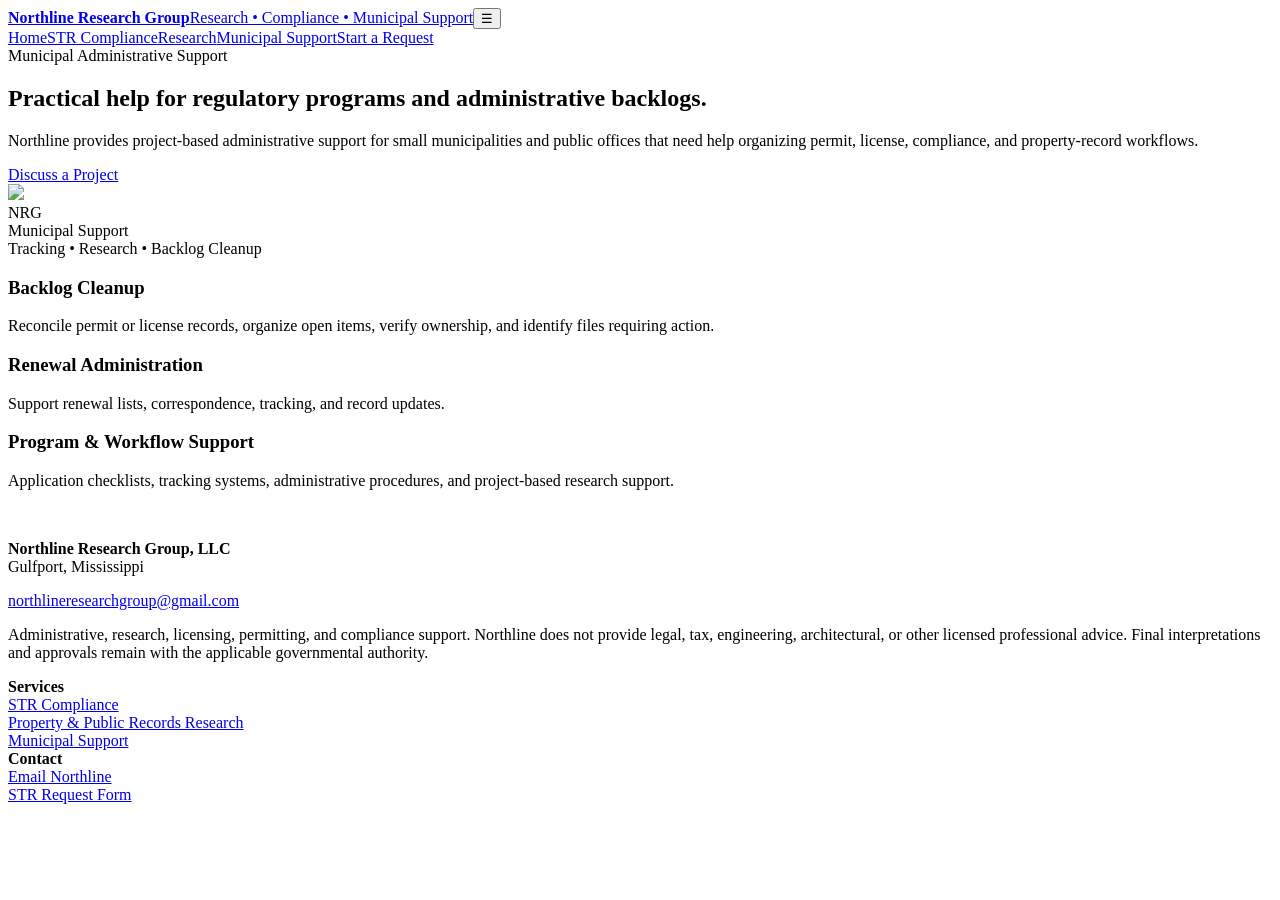
==== municipal.html @ dbb494a9 "Add files via upload" ====
<!doctype html><html lang="en"><head><meta charset="utf-8"><meta name="viewport" content="width=device-width,initial-scale=1"><title>Municipal Administrative Support | Northline Research Group</title><meta name="description" content="Municipal administrative support, backlog cleanup, renewals, and compliance workflows."><link rel="stylesheet" href="assets/styles.css"></head><body><header class="site-header"><div class="container nav"><a class="brand" href="index.html"><img class="brand-mark" src="assets/nrg-lighthouse-compass.svg" alt=""><span class="brand-copy"><strong>Northline Research Group</strong><span>Research • Compliance • Municipal Support</span></span></a><button class="menu-btn" aria-label="Open menu">☰</button><nav class="navlinks"><a href="index.html">Home</a><a href="str-compliance.html">STR Compliance</a><a href="research.html">Research</a><a href="municipal.html">Municipal Support</a><a class="btn" href="str-compliance.html#request">Start a Request</a></nav></div></header><main><section class="hero"><div class="container hero-grid"><div><div class="eyebrow">Municipal Administrative Support</div><h1>Practical help for regulatory programs and administrative backlogs.</h1><p>Northline provides project-based administrative support for small municipalities and public offices that need help organizing permit, license, compliance, and property-record workflows.</p><div class="actions"><a class="btn" href="mailto:northlineresearchgroup@gmail.com?subject=Municipal%20Support%20Inquiry">Discuss a Project</a></div></div><div class="hero-logo-card"><img class="bigmark" src="assets/nrg-lighthouse-compass.svg"><div class="nrg">NRG</div><div class="name">Municipal Support</div><div class="tag">Tracking • Research • Backlog Cleanup</div></div></div></section><section><div class="container"><div class="grid3"><article class="card"><h3>Backlog Cleanup</h3><p>Reconcile permit or license records, organize open items, verify ownership, and identify files requiring action.</p></article><article class="card"><h3>Renewal Administration</h3><p>Support renewal lists, correspondence, tracking, and record updates.</p></article><article class="card"><h3>Program & Workflow Support</h3><p>Application checklists, tracking systems, administrative procedures, and project-based research support.</p></article></div></div></section></main><footer><div class="container footer-grid"><div><img class="footer-mark" src="assets/nrg-lighthouse-compass.svg" alt=""><p><strong>Northline Research Group, LLC</strong><br>Gulfport, Mississippi</p><p><a href="mailto:northlineresearchgroup@gmail.com">northlineresearchgroup@gmail.com</a></p><p class="small">Administrative, research, licensing, permitting, and compliance support. Northline does not provide legal, tax, engineering, architectural, or other licensed professional advice. Final interpretations and approvals remain with the applicable governmental authority.</p></div><div><strong>Services</strong><br><a href="str-compliance.html">STR Compliance</a><br><a href="research.html">Property & Public Records Research</a><br><a href="municipal.html">Municipal Support</a></div><div><strong>Contact</strong><br><a href="mailto:northlineresearchgroup@gmail.com">Email Northline</a><br><a href="str-compliance.html#request">STR Request Form</a></div></div></footer><script src="assets/site.js"></script></body></html>
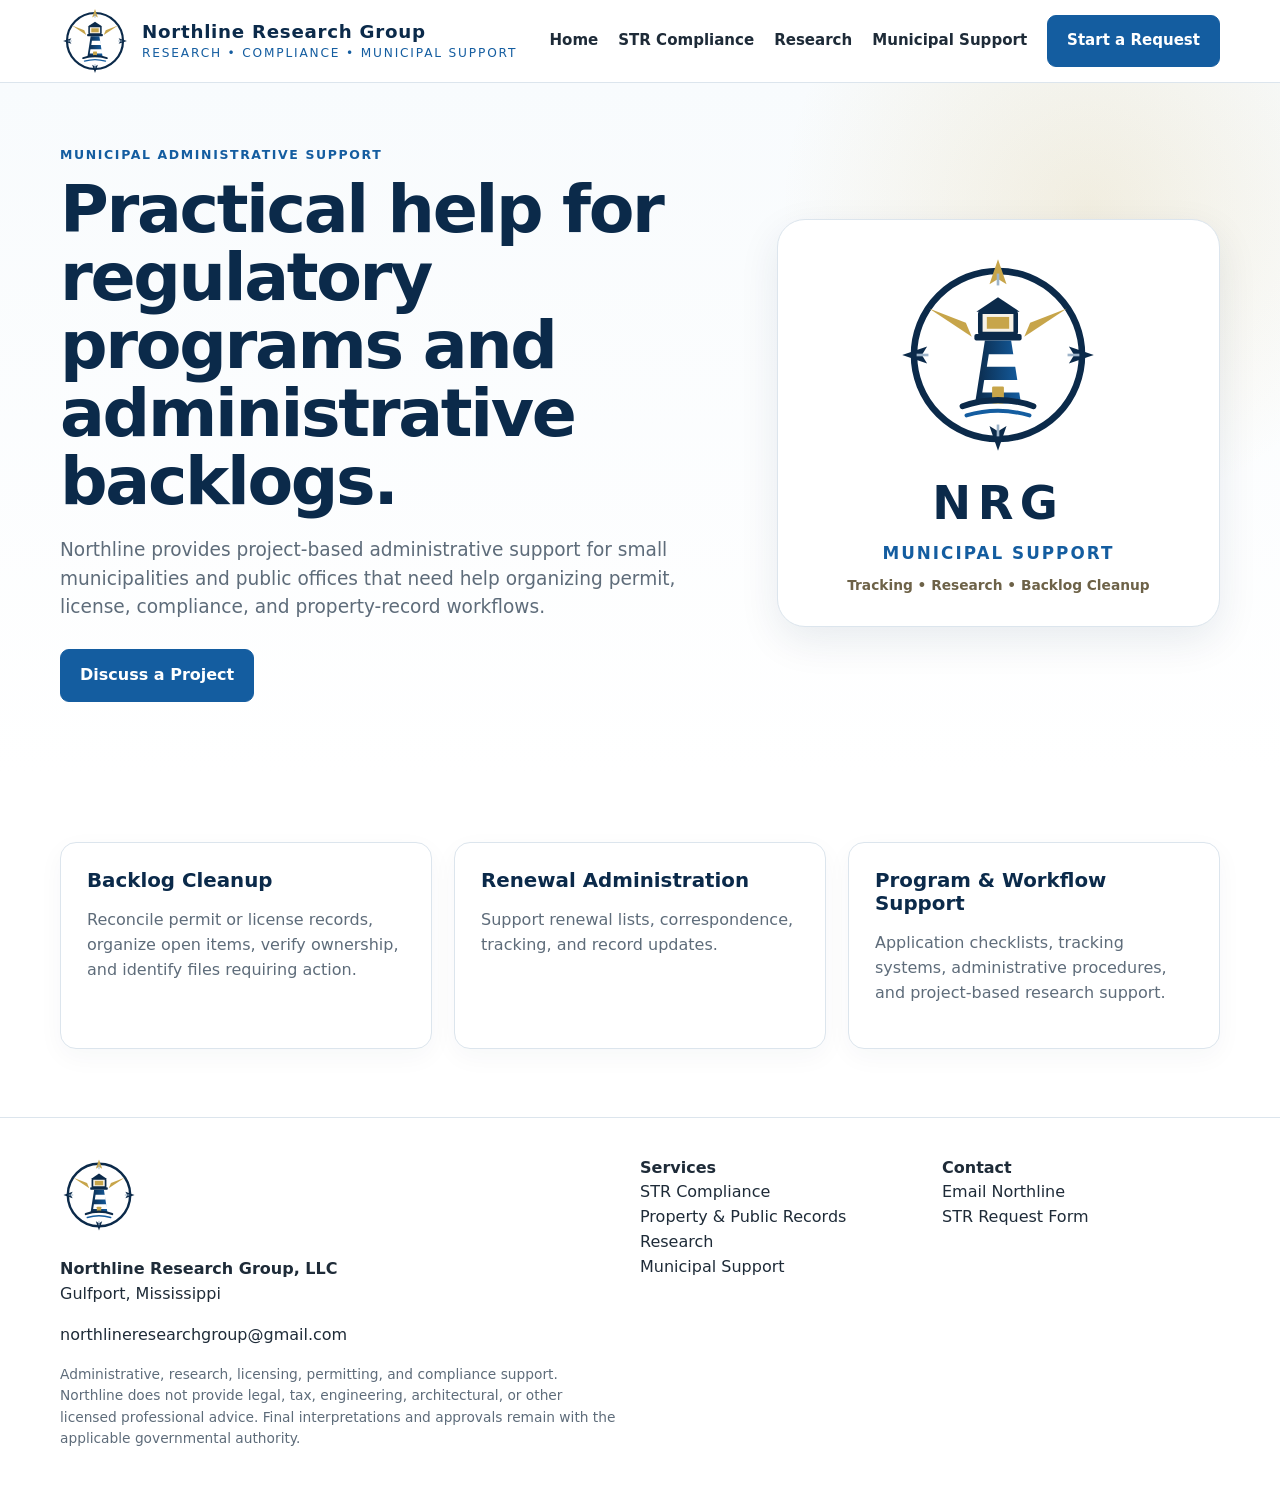
==== commit 8cbb6344: "Add files via upload" ====
--- a/municipal.html
+++ b/municipal.html
@@ -1 +1 @@
-<!doctype html><html lang="en"><head><meta charset="utf-8"><meta name="viewport" content="width=device-width,initial-scale=1"><title>Municipal Administrative Support | Northline Research Group</title><meta name="description" content="Municipal administrative support, backlog cleanup, renewals, and compliance workflows."><link rel="stylesheet" href="assets/styles.css"></head><body><header class="site-header"><div class="container nav"><a class="brand" href="index.html"><img class="brand-mark" src="assets/nrg-lighthouse-compass.svg" alt=""><span class="brand-copy"><strong>Northline Research Group</strong><span>Research • Compliance • Municipal Support</span></span></a><button class="menu-btn" aria-label="Open menu">☰</button><nav class="navlinks"><a href="index.html">Home</a><a href="str-compliance.html">STR Compliance</a><a href="research.html">Research</a><a href="municipal.html">Municipal Support</a><a class="btn" href="str-compliance.html#request">Start a Request</a></nav></div></header><main><section class="hero"><div class="container hero-grid"><div><div class="eyebrow">Municipal Administrative Support</div><h1>Practical help for regulatory programs and administrative backlogs.</h1><p>Northline provides project-based administrative support for small municipalities and public offices that need help organizing permit, license, compliance, and property-record workflows.</p><div class="actions"><a class="btn" href="mailto:northlineresearchgroup@gmail.com?subject=Municipal%20Support%20Inquiry">Discuss a Project</a></div></div><div class="hero-logo-card"><img class="bigmark" src="assets/nrg-lighthouse-compass.svg"><div class="nrg">NRG</div><div class="name">Municipal Support</div><div class="tag">Tracking • Research • Backlog Cleanup</div></div></div></section><section><div class="container"><div class="grid3"><article class="card"><h3>Backlog Cleanup</h3><p>Reconcile permit or license records, organize open items, verify ownership, and identify files requiring action.</p></article><article class="card"><h3>Renewal Administration</h3><p>Support renewal lists, correspondence, tracking, and record updates.</p></article><article class="card"><h3>Program & Workflow Support</h3><p>Application checklists, tracking systems, administrative procedures, and project-based research support.</p></article></div></div></section></main><footer><div class="container footer-grid"><div><img class="footer-mark" src="assets/nrg-lighthouse-compass.svg" alt=""><p><strong>Northline Research Group, LLC</strong><br>Gulfport, Mississippi</p><p><a href="mailto:northlineresearchgroup@gmail.com">northlineresearchgroup@gmail.com</a></p><p class="small">Administrative, research, licensing, permitting, and compliance support. Northline does not provide legal, tax, engineering, architectural, or other licensed professional advice. Final interpretations and approvals remain with the applicable governmental authority.</p></div><div><strong>Services</strong><br><a href="str-compliance.html">STR Compliance</a><br><a href="research.html">Property & Public Records Research</a><br><a href="municipal.html">Municipal Support</a></div><div><strong>Contact</strong><br><a href="mailto:northlineresearchgroup@gmail.com">Email Northline</a><br><a href="str-compliance.html#request">STR Request Form</a></div></div></footer><script src="assets/site.js"></script></body></html>+<!doctype html><html lang="en"><head><meta charset="utf-8"><meta name="viewport" content="width=device-width,initial-scale=1"><title>Municipal Administrative Support | Northline Research Group</title><meta name="description" content="Municipal administrative support, backlog cleanup, renewals, and compliance workflows."><link rel="stylesheet" href="styles.css"></head><body><header class="site-header"><div class="container nav"><a class="brand" href="index.html"><img class="brand-mark" src="nrg-lighthouse-compass.svg" alt=""><span class="brand-copy"><strong>Northline Research Group</strong><span>Research • Compliance • Municipal Support</span></span></a><button class="menu-btn" aria-label="Open menu">☰</button><nav class="navlinks"><a href="index.html">Home</a><a href="str-compliance.html">STR Compliance</a><a href="research.html">Research</a><a href="municipal.html">Municipal Support</a><a class="btn" href="str-compliance.html#request">Start a Request</a></nav></div></header><main><section class="hero"><div class="container hero-grid"><div><div class="eyebrow">Municipal Administrative Support</div><h1>Practical help for regulatory programs and administrative backlogs.</h1><p>Northline provides project-based administrative support for small municipalities and public offices that need help organizing permit, license, compliance, and property-record workflows.</p><div class="actions"><a class="btn" href="mailto:northlineresearchgroup@gmail.com?subject=Municipal%20Support%20Inquiry">Discuss a Project</a></div></div><div class="hero-logo-card"><img class="bigmark" src="nrg-lighthouse-compass.svg"><div class="nrg">NRG</div><div class="name">Municipal Support</div><div class="tag">Tracking • Research • Backlog Cleanup</div></div></div></section><section><div class="container"><div class="grid3"><article class="card"><h3>Backlog Cleanup</h3><p>Reconcile permit or license records, organize open items, verify ownership, and identify files requiring action.</p></article><article class="card"><h3>Renewal Administration</h3><p>Support renewal lists, correspondence, tracking, and record updates.</p></article><article class="card"><h3>Program & Workflow Support</h3><p>Application checklists, tracking systems, administrative procedures, and project-based research support.</p></article></div></div></section></main><footer><div class="container footer-grid"><div><img class="footer-mark" src="nrg-lighthouse-compass.svg" alt=""><p><strong>Northline Research Group, LLC</strong><br>Gulfport, Mississippi</p><p><a href="mailto:northlineresearchgroup@gmail.com">northlineresearchgroup@gmail.com</a></p><p class="small">Administrative, research, licensing, permitting, and compliance support. Northline does not provide legal, tax, engineering, architectural, or other licensed professional advice. Final interpretations and approvals remain with the applicable governmental authority.</p></div><div><strong>Services</strong><br><a href="str-compliance.html">STR Compliance</a><br><a href="research.html">Property & Public Records Research</a><br><a href="municipal.html">Municipal Support</a></div><div><strong>Contact</strong><br><a href="mailto:northlineresearchgroup@gmail.com">Email Northline</a><br><a href="str-compliance.html#request">STR Request Form</a></div></div></footer><script src="site.js"></script></body></html>
--- a/styles.css
+++ b/styles.css
@@ -0,0 +1 @@
+:root{--navy:#0B2A4A;--navy2:#173B63;--blue:#145DA0;--gold:#C7A54A;--cream:#FBF8F1;--ink:#1E2B38;--muted:#5E6C7A;--line:#DCE5ED;--soft:#F4F8FB;--shadow:0 14px 40px rgba(11,42,74,.09)}*{box-sizing:border-box}html{scroll-behavior:smooth}body{margin:0;font-family:Inter,system-ui,-apple-system,BlinkMacSystemFont,"Segoe UI",Arial,sans-serif;color:var(--ink);background:#fff;line-height:1.55}a{text-decoration:none;color:inherit}.container{width:min(1160px,92%);margin:auto}.site-header{position:sticky;top:0;z-index:50;background:rgba(255,255,255,.97);border-bottom:1px solid var(--line);backdrop-filter:blur(10px)}.nav{min-height:82px;display:flex;align-items:center;justify-content:space-between;gap:18px}.brand{display:flex;align-items:center;gap:12px}.brand-mark{width:70px;height:70px}.brand-copy{line-height:1.04}.brand-copy strong{display:block;color:var(--navy);font-size:1.14rem;letter-spacing:.04em}.brand-copy span{display:block;color:var(--blue);font-size:.76rem;letter-spacing:.15em;text-transform:uppercase;margin-top:5px}.navlinks{display:flex;align-items:center;gap:20px;font-size:.94rem;font-weight:650}.navlinks a:hover{color:var(--blue)}.menu-btn{display:none;border:0;background:transparent;font-size:1.7rem;color:var(--navy)}.btn{display:inline-flex;align-items:center;justify-content:center;border-radius:9px;padding:13px 19px;background:var(--blue);color:#fff;font-weight:800;border:1px solid var(--blue);cursor:pointer}.btn.secondary{background:#fff;color:var(--navy);border-color:var(--navy)}.btn.gold{background:var(--gold);border-color:var(--gold);color:#172331}.eyebrow{color:var(--blue);font-weight:850;text-transform:uppercase;letter-spacing:.13em;font-size:.78rem;margin-bottom:12px}.hero{background:radial-gradient(circle at 85% 18%,rgba(199,165,74,.16),transparent 25%),linear-gradient(180deg,#F8FBFD 0%,#fff 100%);padding:62px 0 72px}.hero-grid{display:grid;grid-template-columns:1.2fr .8fr;gap:52px;align-items:center}.hero h1{font-size:clamp(2.55rem,5.2vw,4.8rem);line-height:1.02;color:var(--navy);margin:0 0 20px;letter-spacing:-.035em}.hero p{font-size:1.16rem;color:var(--muted);max-width:760px}.hero-logo-card{background:#fff;border:1px solid var(--line);border-radius:28px;padding:30px;box-shadow:var(--shadow);text-align:center}.bigmark{width:210px}.hero-logo-card .nrg{font-size:2.9rem;letter-spacing:.14em;color:var(--navy);font-weight:900}.hero-logo-card .name{font-size:1.05rem;letter-spacing:.12em;text-transform:uppercase;color:var(--blue);font-weight:800}.hero-logo-card .tag{margin-top:9px;color:#6D6248;font-weight:700;font-size:.86rem}.actions{display:flex;gap:12px;flex-wrap:wrap;margin-top:27px}section{padding:68px 0}.alt{background:var(--soft)}h2,h3{color:var(--navy);line-height:1.17}h2{font-size:clamp(1.85rem,3.6vw,2.8rem);margin:0 0 16px}h3{font-size:1.24rem;margin:0 0 9px}.section-lead{font-size:1.08rem;color:var(--muted);max-width:800px;margin-bottom:30px}.grid3,.grid2{display:grid;gap:22px}.grid3{grid-template-columns:repeat(3,1fr)}.grid2{grid-template-columns:repeat(2,1fr)}.card{background:#fff;border:1px solid var(--line);border-radius:16px;padding:26px;box-shadow:0 8px 26px rgba(11,42,74,.04)}.card p{color:var(--muted)}.card ul{padding-left:20px}.card li{margin:7px 0}.service-icon{width:44px;height:44px;border-radius:12px;background:var(--cream);color:var(--gold);display:grid;place-items:center;font-weight:900;margin-bottom:17px;border:1px solid #E7D59A}.pill{display:inline-block;border-radius:999px;padding:6px 10px;background:#EAF3FB;color:var(--blue);font-size:.78rem;font-weight:850;margin-bottom:12px}.callout{background:var(--cream);border-left:4px solid var(--gold);padding:19px 22px;border-radius:0 12px 12px 0;color:#4A463B}.form-wrap{background:#fff;border:1px solid var(--line);border-radius:18px;padding:28px;box-shadow:var(--shadow)}.form-grid{display:grid;grid-template-columns:repeat(2,1fr);gap:17px}.field.full{grid-column:1/-1}label{display:block;font-size:.91rem;font-weight:800;color:var(--navy);margin-bottom:6px}input,select,textarea{width:100%;padding:13px 14px;border:1px solid #BCCBDA;border-radius:9px;font:inherit;color:var(--ink);background:#fff}textarea{min-height:130px;resize:vertical}.help{font-size:.81rem;color:var(--muted);margin-top:5px}.required:after{content:" *";color:#A83232}.cta{background:linear-gradient(135deg,var(--navy),var(--navy2));color:#fff;border-radius:22px;padding:38px}.cta h2,.cta p{color:#fff}.gold-rule{height:3px;width:90px;background:var(--gold);border-radius:3px;margin:18px 0 22px}footer{padding:38px 0 48px;border-top:1px solid var(--line)}.footer-grid{display:grid;grid-template-columns:2fr 1fr 1fr;gap:24px}.footer-mark{width:78px}.small{font-size:.86rem;color:var(--muted)}@media(max-width:900px){.hero-grid,.grid3,.grid2,.footer-grid{grid-template-columns:1fr}.navlinks{display:none;position:absolute;left:0;right:0;top:82px;background:#fff;border-bottom:1px solid var(--line);padding:20px 4%;flex-direction:column;align-items:stretch}.navlinks.open{display:flex}.menu-btn{display:block}.hero-logo-card{max-width:430px}}@media(max-width:600px){.container{width:94%}.brand-mark{width:64px;height:64px}.brand-copy strong{font-size:1rem}.brand-copy span{font-size:.68rem}.hero{padding:43px 0 54px}.hero-grid{gap:30px}.hero-logo-card{padding:23px}.bigmark{width:160px}.hero-logo-card .nrg{font-size:2.3rem}section{padding:52px 0}.form-grid{grid-template-columns:1fr}.field.full{grid-column:auto}.actions .btn{width:100%}}
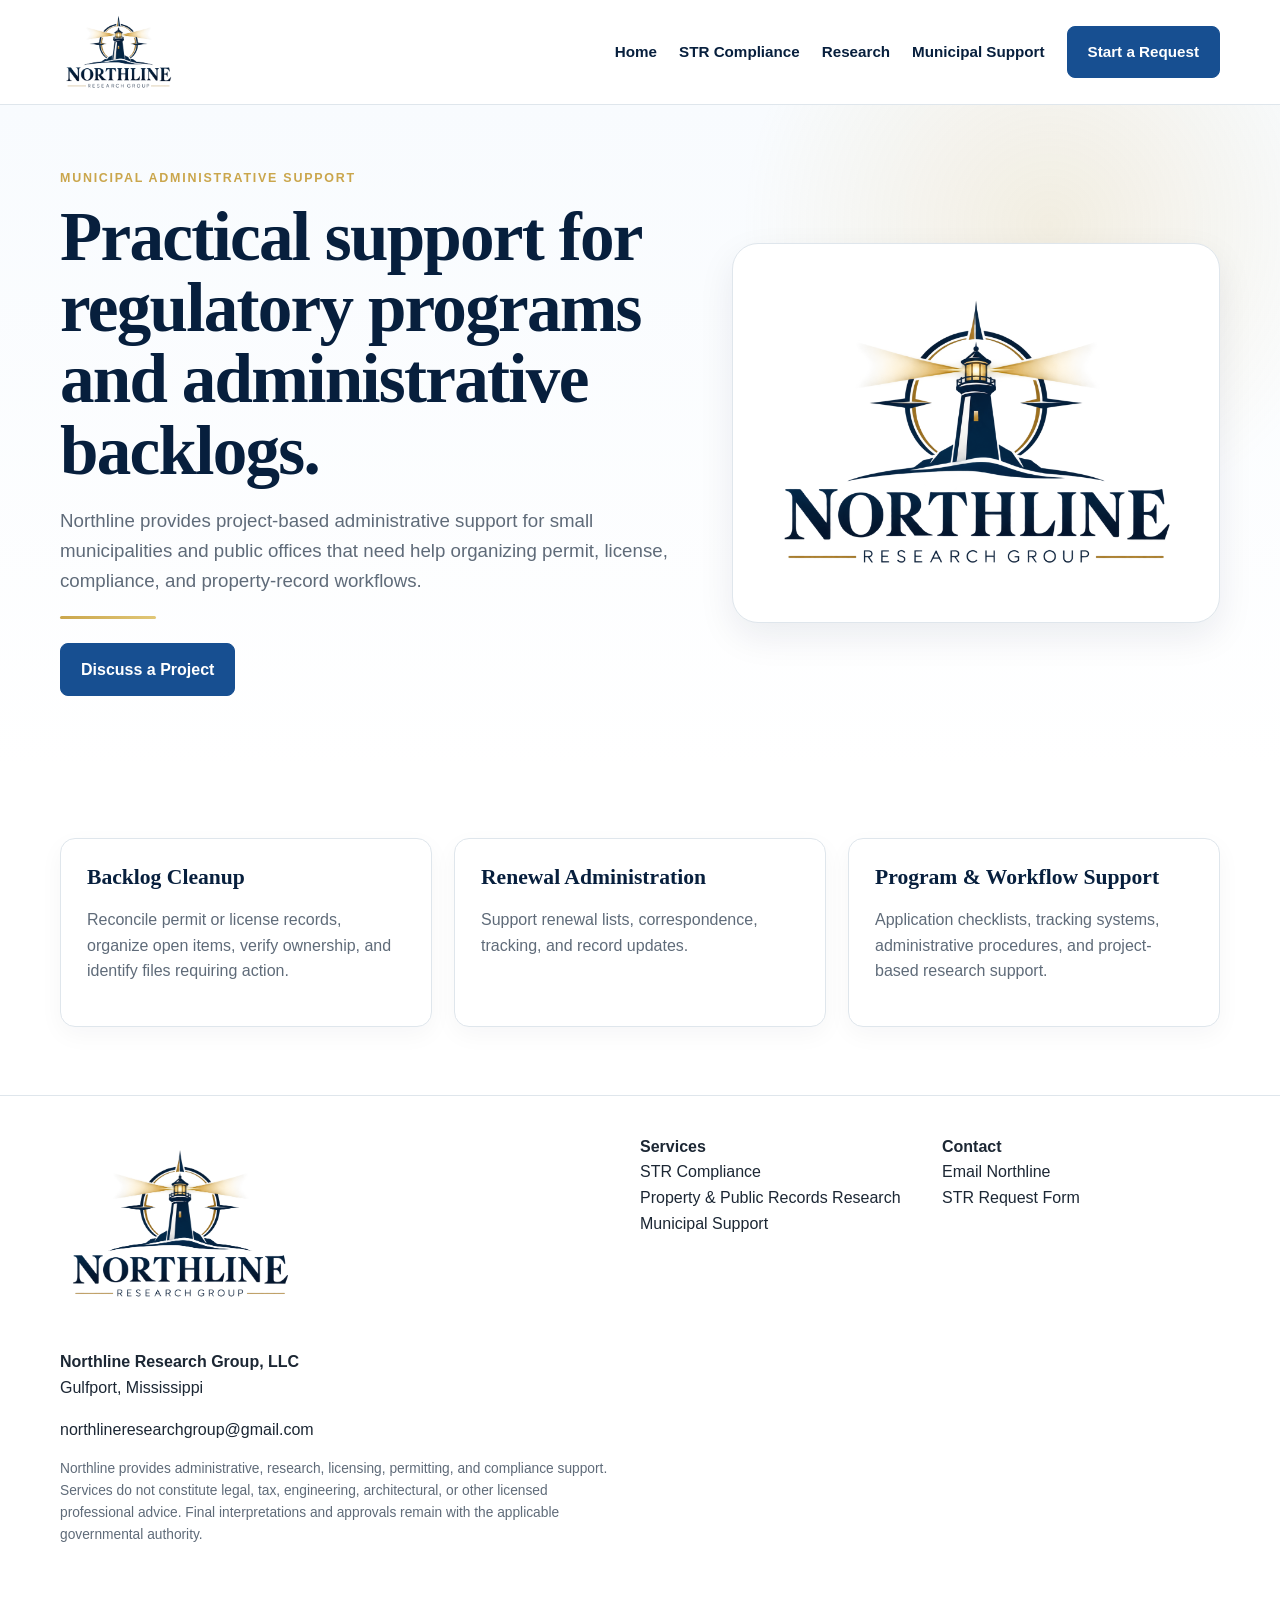
==== commit 1a4e7c5d: "Add files via upload" ====
--- a/municipal.html
+++ b/municipal.html
@@ -1 +1,73 @@
-<!doctype html><html lang="en"><head><meta charset="utf-8"><meta name="viewport" content="width=device-width,initial-scale=1"><title>Municipal Administrative Support | Northline Research Group</title><meta name="description" content="Municipal administrative support, backlog cleanup, renewals, and compliance workflows."><link rel="stylesheet" href="styles.css"></head><body><header class="site-header"><div class="container nav"><a class="brand" href="index.html"><img class="brand-mark" src="nrg-lighthouse-compass.svg" alt=""><span class="brand-copy"><strong>Northline Research Group</strong><span>Research • Compliance • Municipal Support</span></span></a><button class="menu-btn" aria-label="Open menu">☰</button><nav class="navlinks"><a href="index.html">Home</a><a href="str-compliance.html">STR Compliance</a><a href="research.html">Research</a><a href="municipal.html">Municipal Support</a><a class="btn" href="str-compliance.html#request">Start a Request</a></nav></div></header><main><section class="hero"><div class="container hero-grid"><div><div class="eyebrow">Municipal Administrative Support</div><h1>Practical help for regulatory programs and administrative backlogs.</h1><p>Northline provides project-based administrative support for small municipalities and public offices that need help organizing permit, license, compliance, and property-record workflows.</p><div class="actions"><a class="btn" href="mailto:northlineresearchgroup@gmail.com?subject=Municipal%20Support%20Inquiry">Discuss a Project</a></div></div><div class="hero-logo-card"><img class="bigmark" src="nrg-lighthouse-compass.svg"><div class="nrg">NRG</div><div class="name">Municipal Support</div><div class="tag">Tracking • Research • Backlog Cleanup</div></div></div></section><section><div class="container"><div class="grid3"><article class="card"><h3>Backlog Cleanup</h3><p>Reconcile permit or license records, organize open items, verify ownership, and identify files requiring action.</p></article><article class="card"><h3>Renewal Administration</h3><p>Support renewal lists, correspondence, tracking, and record updates.</p></article><article class="card"><h3>Program & Workflow Support</h3><p>Application checklists, tracking systems, administrative procedures, and project-based research support.</p></article></div></div></section></main><footer><div class="container footer-grid"><div><img class="footer-mark" src="nrg-lighthouse-compass.svg" alt=""><p><strong>Northline Research Group, LLC</strong><br>Gulfport, Mississippi</p><p><a href="mailto:northlineresearchgroup@gmail.com">northlineresearchgroup@gmail.com</a></p><p class="small">Administrative, research, licensing, permitting, and compliance support. Northline does not provide legal, tax, engineering, architectural, or other licensed professional advice. Final interpretations and approvals remain with the applicable governmental authority.</p></div><div><strong>Services</strong><br><a href="str-compliance.html">STR Compliance</a><br><a href="research.html">Property & Public Records Research</a><br><a href="municipal.html">Municipal Support</a></div><div><strong>Contact</strong><br><a href="mailto:northlineresearchgroup@gmail.com">Email Northline</a><br><a href="str-compliance.html#request">STR Request Form</a></div></div></footer><script src="site.js"></script></body></html>+<!doctype html>
+<html lang="en">
+<head>
+<meta charset="utf-8"><meta name="viewport" content="width=device-width,initial-scale=1">
+<title>Municipal Administrative Support | Northline Research Group</title>
+<link rel="stylesheet" href="styles.css">
+</head>
+<body>
+
+<header class="site-header">
+  <div class="container nav">
+    <a class="brand" href="index.html" aria-label="Northline Research Group home">
+      <img src="northline-logo.png" alt="Northline Research Group">
+    </a>
+    <button class="menu-btn" aria-label="Open navigation menu">☰</button>
+    <nav class="navlinks">
+      <a href="index.html">Home</a>
+      <a href="str-compliance.html">STR Compliance</a>
+      <a href="research.html">Research</a>
+      <a href="municipal.html">Municipal Support</a>
+      <a class="btn" href="str-compliance.html#request">Start a Request</a>
+    </nav>
+  </div>
+</header>
+
+<main>
+<section class="hero">
+  <div class="container hero-grid">
+    <div>
+      <div class="eyebrow">Municipal Administrative Support</div>
+      <h1>Practical support for regulatory programs and administrative backlogs.</h1>
+      <p>Northline provides project-based administrative support for small municipalities and public offices that need help organizing permit, license, compliance, and property-record workflows.</p>
+      <div class="gold-rule"></div>
+      <a class="btn" href="mailto:northlineresearchgroup@gmail.com?subject=Municipal%20Support%20Inquiry">Discuss a Project</a>
+    </div>
+    <div class="hero-logo-card"><img src="northline-logo.png" alt="Northline Research Group"></div>
+  </div>
+</section>
+<section>
+  <div class="container">
+    <div class="grid3">
+      <article class="card"><h3>Backlog Cleanup</h3><p>Reconcile permit or license records, organize open items, verify ownership, and identify files requiring action.</p></article>
+      <article class="card"><h3>Renewal Administration</h3><p>Support renewal lists, correspondence, tracking, and record updates.</p></article>
+      <article class="card"><h3>Program & Workflow Support</h3><p>Application checklists, tracking systems, administrative procedures, and project-based research support.</p></article>
+    </div>
+  </div>
+</section>
+</main>
+
+<footer>
+  <div class="container footer-grid">
+    <div>
+      <img class="footer-logo" src="northline-logo.png" alt="Northline Research Group">
+      <p><strong>Northline Research Group, LLC</strong><br>Gulfport, Mississippi</p>
+      <p><a href="mailto:northlineresearchgroup@gmail.com">northlineresearchgroup@gmail.com</a></p>
+      <p class="small">Northline provides administrative, research, licensing, permitting, and compliance support. Services do not constitute legal, tax, engineering, architectural, or other licensed professional advice. Final interpretations and approvals remain with the applicable governmental authority.</p>
+    </div>
+    <div>
+      <strong>Services</strong><br>
+      <a href="str-compliance.html">STR Compliance</a><br>
+      <a href="research.html">Property & Public Records Research</a><br>
+      <a href="municipal.html">Municipal Support</a>
+    </div>
+    <div>
+      <strong>Contact</strong><br>
+      <a href="mailto:northlineresearchgroup@gmail.com">Email Northline</a><br>
+      <a href="str-compliance.html#request">STR Request Form</a>
+    </div>
+  </div>
+</footer>
+<script src="site.js"></script>
+
+</body></html>
--- a/styles.css
+++ b/styles.css
@@ -1 +1,296 @@
-:root{--navy:#0B2A4A;--navy2:#173B63;--blue:#145DA0;--gold:#C7A54A;--cream:#FBF8F1;--ink:#1E2B38;--muted:#5E6C7A;--line:#DCE5ED;--soft:#F4F8FB;--shadow:0 14px 40px rgba(11,42,74,.09)}*{box-sizing:border-box}html{scroll-behavior:smooth}body{margin:0;font-family:Inter,system-ui,-apple-system,BlinkMacSystemFont,"Segoe UI",Arial,sans-serif;color:var(--ink);background:#fff;line-height:1.55}a{text-decoration:none;color:inherit}.container{width:min(1160px,92%);margin:auto}.site-header{position:sticky;top:0;z-index:50;background:rgba(255,255,255,.97);border-bottom:1px solid var(--line);backdrop-filter:blur(10px)}.nav{min-height:82px;display:flex;align-items:center;justify-content:space-between;gap:18px}.brand{display:flex;align-items:center;gap:12px}.brand-mark{width:70px;height:70px}.brand-copy{line-height:1.04}.brand-copy strong{display:block;color:var(--navy);font-size:1.14rem;letter-spacing:.04em}.brand-copy span{display:block;color:var(--blue);font-size:.76rem;letter-spacing:.15em;text-transform:uppercase;margin-top:5px}.navlinks{display:flex;align-items:center;gap:20px;font-size:.94rem;font-weight:650}.navlinks a:hover{color:var(--blue)}.menu-btn{display:none;border:0;background:transparent;font-size:1.7rem;color:var(--navy)}.btn{display:inline-flex;align-items:center;justify-content:center;border-radius:9px;padding:13px 19px;background:var(--blue);color:#fff;font-weight:800;border:1px solid var(--blue);cursor:pointer}.btn.secondary{background:#fff;color:var(--navy);border-color:var(--navy)}.btn.gold{background:var(--gold);border-color:var(--gold);color:#172331}.eyebrow{color:var(--blue);font-weight:850;text-transform:uppercase;letter-spacing:.13em;font-size:.78rem;margin-bottom:12px}.hero{background:radial-gradient(circle at 85% 18%,rgba(199,165,74,.16),transparent 25%),linear-gradient(180deg,#F8FBFD 0%,#fff 100%);padding:62px 0 72px}.hero-grid{display:grid;grid-template-columns:1.2fr .8fr;gap:52px;align-items:center}.hero h1{font-size:clamp(2.55rem,5.2vw,4.8rem);line-height:1.02;color:var(--navy);margin:0 0 20px;letter-spacing:-.035em}.hero p{font-size:1.16rem;color:var(--muted);max-width:760px}.hero-logo-card{background:#fff;border:1px solid var(--line);border-radius:28px;padding:30px;box-shadow:var(--shadow);text-align:center}.bigmark{width:210px}.hero-logo-card .nrg{font-size:2.9rem;letter-spacing:.14em;color:var(--navy);font-weight:900}.hero-logo-card .name{font-size:1.05rem;letter-spacing:.12em;text-transform:uppercase;color:var(--blue);font-weight:800}.hero-logo-card .tag{margin-top:9px;color:#6D6248;font-weight:700;font-size:.86rem}.actions{display:flex;gap:12px;flex-wrap:wrap;margin-top:27px}section{padding:68px 0}.alt{background:var(--soft)}h2,h3{color:var(--navy);line-height:1.17}h2{font-size:clamp(1.85rem,3.6vw,2.8rem);margin:0 0 16px}h3{font-size:1.24rem;margin:0 0 9px}.section-lead{font-size:1.08rem;color:var(--muted);max-width:800px;margin-bottom:30px}.grid3,.grid2{display:grid;gap:22px}.grid3{grid-template-columns:repeat(3,1fr)}.grid2{grid-template-columns:repeat(2,1fr)}.card{background:#fff;border:1px solid var(--line);border-radius:16px;padding:26px;box-shadow:0 8px 26px rgba(11,42,74,.04)}.card p{color:var(--muted)}.card ul{padding-left:20px}.card li{margin:7px 0}.service-icon{width:44px;height:44px;border-radius:12px;background:var(--cream);color:var(--gold);display:grid;place-items:center;font-weight:900;margin-bottom:17px;border:1px solid #E7D59A}.pill{display:inline-block;border-radius:999px;padding:6px 10px;background:#EAF3FB;color:var(--blue);font-size:.78rem;font-weight:850;margin-bottom:12px}.callout{background:var(--cream);border-left:4px solid var(--gold);padding:19px 22px;border-radius:0 12px 12px 0;color:#4A463B}.form-wrap{background:#fff;border:1px solid var(--line);border-radius:18px;padding:28px;box-shadow:var(--shadow)}.form-grid{display:grid;grid-template-columns:repeat(2,1fr);gap:17px}.field.full{grid-column:1/-1}label{display:block;font-size:.91rem;font-weight:800;color:var(--navy);margin-bottom:6px}input,select,textarea{width:100%;padding:13px 14px;border:1px solid #BCCBDA;border-radius:9px;font:inherit;color:var(--ink);background:#fff}textarea{min-height:130px;resize:vertical}.help{font-size:.81rem;color:var(--muted);margin-top:5px}.required:after{content:" *";color:#A83232}.cta{background:linear-gradient(135deg,var(--navy),var(--navy2));color:#fff;border-radius:22px;padding:38px}.cta h2,.cta p{color:#fff}.gold-rule{height:3px;width:90px;background:var(--gold);border-radius:3px;margin:18px 0 22px}footer{padding:38px 0 48px;border-top:1px solid var(--line)}.footer-grid{display:grid;grid-template-columns:2fr 1fr 1fr;gap:24px}.footer-mark{width:78px}.small{font-size:.86rem;color:var(--muted)}@media(max-width:900px){.hero-grid,.grid3,.grid2,.footer-grid{grid-template-columns:1fr}.navlinks{display:none;position:absolute;left:0;right:0;top:82px;background:#fff;border-bottom:1px solid var(--line);padding:20px 4%;flex-direction:column;align-items:stretch}.navlinks.open{display:flex}.menu-btn{display:block}.hero-logo-card{max-width:430px}}@media(max-width:600px){.container{width:94%}.brand-mark{width:64px;height:64px}.brand-copy strong{font-size:1rem}.brand-copy span{font-size:.68rem}.hero{padding:43px 0 54px}.hero-grid{gap:30px}.hero-logo-card{padding:23px}.bigmark{width:160px}.hero-logo-card .nrg{font-size:2.3rem}section{padding:52px 0}.form-grid{grid-template-columns:1fr}.field.full{grid-column:auto}.actions .btn{width:100%}}
+
+:root{
+  --navy:#071f3d;
+  --navy2:#0d315c;
+  --blue:#174f91;
+  --gold:#caa64c;
+  --gold2:#e1c777;
+  --cream:#fbf8f1;
+  --paper:#ffffff;
+  --ink:#1c2734;
+  --muted:#5f6b79;
+  --line:#dfe6ec;
+  --soft:#f5f8fb;
+  --shadow:0 14px 36px rgba(7,31,61,.08);
+}
+*{box-sizing:border-box}
+html{scroll-behavior:smooth}
+body{
+  margin:0;
+  color:var(--ink);
+  background:var(--paper);
+  font-family:Arial,Helvetica,sans-serif;
+  line-height:1.6;
+}
+a{color:inherit;text-decoration:none}
+img{max-width:100%;height:auto}
+.container{width:min(1160px,92%);margin:0 auto}
+
+.site-header{
+  position:sticky;top:0;z-index:50;
+  background:rgba(255,255,255,.97);
+  border-bottom:1px solid var(--line);
+  backdrop-filter:blur(10px);
+}
+.nav{
+  min-height:104px;
+  display:flex;
+  align-items:center;
+  justify-content:space-between;
+  gap:20px;
+}
+.brand{
+  display:flex;
+  align-items:center;
+  gap:16px;
+}
+.brand img{
+  width:220px;
+  max-height:88px;
+  object-fit:contain;
+  object-position:left center;
+}
+.navlinks{
+  display:flex;
+  align-items:center;
+  gap:22px;
+  font-size:.95rem;
+  font-weight:700;
+  color:var(--navy);
+}
+.navlinks a:hover{color:var(--blue)}
+.menu-btn{
+  display:none;
+  border:0;
+  background:transparent;
+  font-size:1.8rem;
+  color:var(--navy);
+}
+
+.btn{
+  display:inline-flex;
+  align-items:center;
+  justify-content:center;
+  padding:13px 20px;
+  border-radius:8px;
+  border:1px solid var(--blue);
+  background:var(--blue);
+  color:#fff;
+  font-weight:800;
+}
+.btn:hover{background:var(--navy);border-color:var(--navy)}
+.btn.secondary{background:#fff;color:var(--navy);border-color:var(--navy)}
+.btn.gold{background:var(--gold);border-color:var(--gold);color:var(--navy)}
+
+.eyebrow{
+  color:var(--gold);
+  text-transform:uppercase;
+  letter-spacing:.14em;
+  font-weight:800;
+  font-size:.78rem;
+  margin-bottom:12px;
+}
+
+h1,h2,h3{
+  font-family:Georgia,"Times New Roman",serif;
+  color:var(--navy);
+  margin-top:0;
+}
+h1{
+  font-size:clamp(2.5rem,5.4vw,4.9rem);
+  line-height:1.03;
+  letter-spacing:-.025em;
+  margin-bottom:20px;
+}
+h2{
+  font-size:clamp(1.9rem,3.6vw,2.9rem);
+  line-height:1.12;
+  margin-bottom:16px;
+}
+h3{
+  font-size:1.35rem;
+  line-height:1.2;
+  margin-bottom:10px;
+}
+
+.hero{
+  padding:64px 0 74px;
+  background:
+    radial-gradient(circle at 82% 18%, rgba(202,166,76,.16), transparent 26%),
+    linear-gradient(180deg,#f8fbfe 0%,#fff 100%);
+}
+.hero-grid{
+  display:grid;
+  grid-template-columns:1.12fr .88fr;
+  gap:52px;
+  align-items:center;
+}
+.hero p{
+  font-size:1.17rem;
+  color:var(--muted);
+  max-width:760px;
+}
+.hero-logo-card{
+  background:#fff;
+  border:1px solid var(--line);
+  border-radius:26px;
+  padding:28px;
+  box-shadow:var(--shadow);
+  text-align:center;
+}
+.hero-logo-card img{
+  width:100%;
+  max-width:520px;
+  margin:auto;
+  display:block;
+}
+.gold-rule{
+  width:96px;
+  height:3px;
+  border-radius:3px;
+  background:linear-gradient(90deg,var(--gold),var(--gold2));
+  margin:20px 0 24px;
+}
+
+.actions{display:flex;gap:12px;flex-wrap:wrap;margin-top:26px}
+section{padding:68px 0}
+.alt{background:var(--soft)}
+.section-lead{
+  font-size:1.08rem;
+  color:var(--muted);
+  max-width:820px;
+  margin-bottom:30px;
+}
+.grid3,.grid2{display:grid;gap:22px}
+.grid3{grid-template-columns:repeat(3,1fr)}
+.grid2{grid-template-columns:repeat(2,1fr)}
+.card{
+  background:#fff;
+  border:1px solid var(--line);
+  border-radius:15px;
+  padding:26px;
+  box-shadow:0 8px 25px rgba(7,31,61,.04);
+}
+.card p{color:var(--muted)}
+.card ul{padding-left:20px}
+.card li{margin:7px 0}
+.pill{
+  display:inline-block;
+  margin-bottom:12px;
+  padding:6px 10px;
+  border-radius:999px;
+  background:#f4edd9;
+  color:#7d6726;
+  font-size:.78rem;
+  font-weight:850;
+}
+.callout{
+  background:var(--cream);
+  border-left:4px solid var(--gold);
+  padding:20px 22px;
+  border-radius:0 12px 12px 0;
+  color:#4c4533;
+}
+.steps{
+  display:grid;
+  grid-template-columns:repeat(3,1fr);
+  gap:22px;
+  margin-top:28px;
+}
+.step{
+  padding:26px;
+  border:1px solid var(--line);
+  border-radius:15px;
+  background:#fff;
+}
+.step-num{
+  width:38px;height:38px;border-radius:50%;
+  display:grid;place-items:center;
+  background:var(--navy);color:#fff;
+  font-weight:900;margin-bottom:14px;
+}
+
+.form-wrap{
+  background:#fff;
+  border:1px solid var(--line);
+  border-radius:18px;
+  padding:28px;
+  box-shadow:var(--shadow);
+}
+.form-grid{
+  display:grid;
+  grid-template-columns:repeat(2,1fr);
+  gap:17px;
+}
+.field.full{grid-column:1/-1}
+label{
+  display:block;
+  color:var(--navy);
+  font-weight:800;
+  font-size:.92rem;
+  margin-bottom:6px;
+}
+.required:after{content:" *";color:#a12f2f}
+input,select,textarea{
+  width:100%;
+  border:1px solid #bdcbd8;
+  border-radius:9px;
+  padding:13px 14px;
+  font:inherit;
+  color:var(--ink);
+  background:#fff;
+}
+textarea{min-height:130px;resize:vertical}
+.help{font-size:.82rem;color:var(--muted);margin-top:5px}
+
+.cta{
+  border-radius:20px;
+  padding:38px;
+  color:#fff;
+  background:linear-gradient(135deg,var(--navy),var(--navy2));
+}
+.cta h2,.cta p{color:#fff}
+
+footer{
+  border-top:1px solid var(--line);
+  padding:38px 0 48px;
+}
+.footer-grid{
+  display:grid;
+  grid-template-columns:2fr 1fr 1fr;
+  gap:24px;
+}
+.footer-logo{
+  width:240px;
+  margin-bottom:12px;
+}
+.small{font-size:.86rem;color:var(--muted)}
+
+@media(max-width:920px){
+  .hero-grid,.grid3,.grid2,.steps,.footer-grid{grid-template-columns:1fr}
+  .navlinks{
+    display:none;
+    position:absolute;
+    left:0;right:0;top:104px;
+    flex-direction:column;
+    align-items:stretch;
+    padding:20px 4%;
+    background:#fff;
+    border-bottom:1px solid var(--line);
+  }
+  .navlinks.open{display:flex}
+  .menu-btn{display:block}
+}
+@media(max-width:620px){
+  .container{width:94%}
+  .nav{min-height:94px}
+  .brand img{width:178px;max-height:76px}
+  .navlinks{top:94px}
+  .hero{padding:44px 0 54px}
+  .hero-grid{gap:28px}
+  .hero-logo-card{padding:20px}
+  section{padding:52px 0}
+  .form-grid{grid-template-columns:1fr}
+  .field.full{grid-column:auto}
+  .actions .btn{width:100%}
+}
